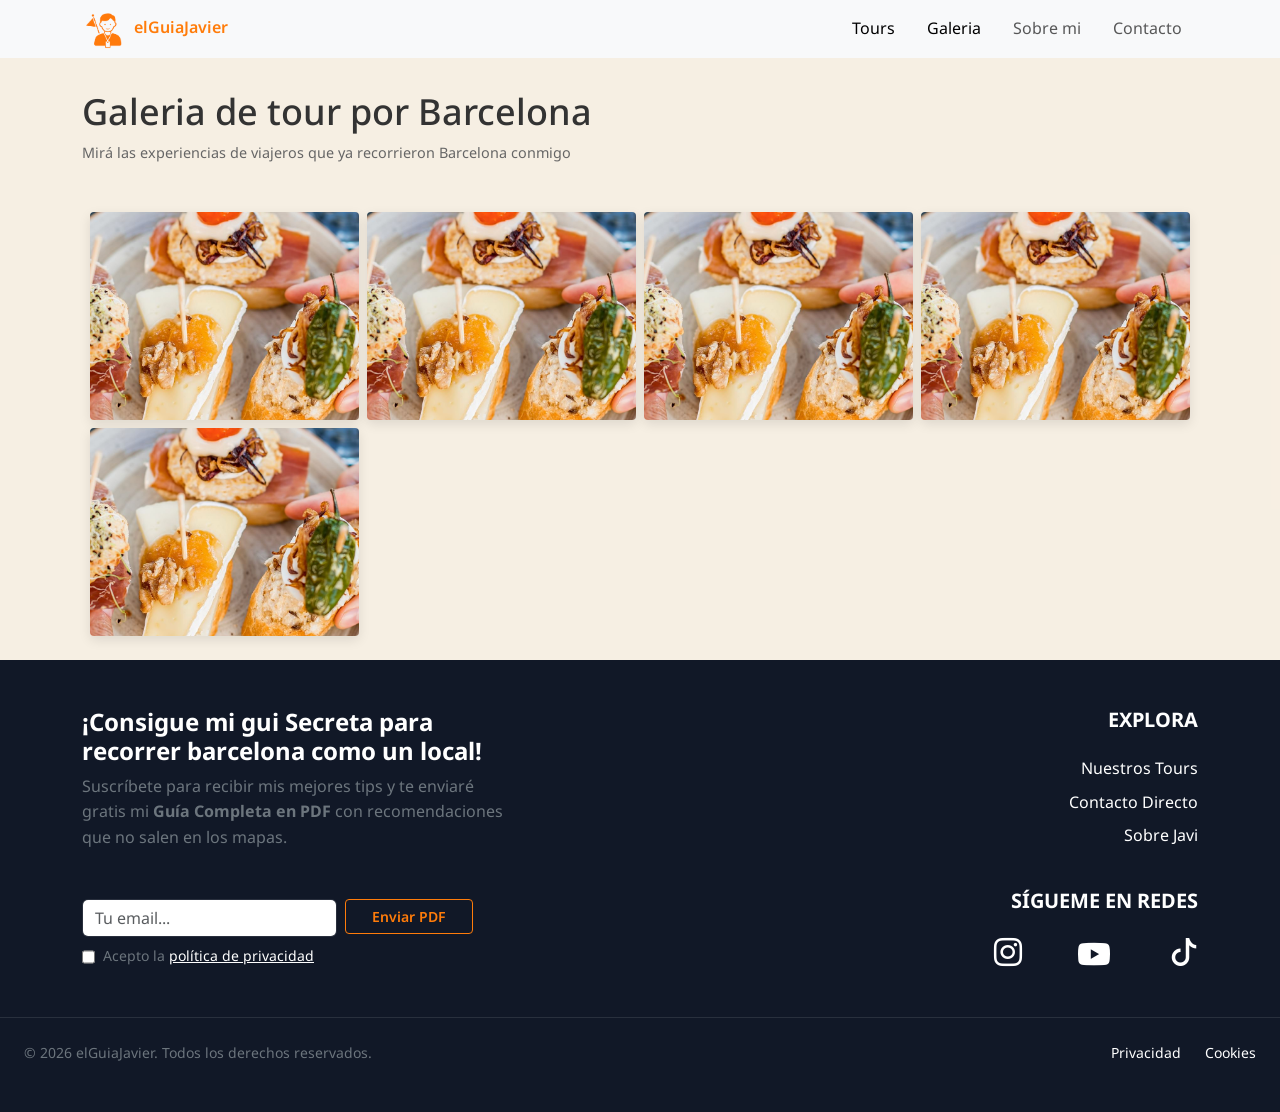
==== pages/galeria.html @ d4753883 "mejorado la estructura del sitio: se creo una carpeta con las paginas, se mejro el saas y se creo la" ====
<!DOCTYPE html>
<html lang="es">
  <head>
    <meta charset="UTF-8" />
    <meta name="viewport" content="width=device-width, initial-scale=1.0" />
    <title>elGuiaJavier - Galeria de fotos</title>
    <link
      href="https://cdn.jsdelivr.net/npm/bootstrap@5.3.8/dist/css/bootstrap.min.css"
      rel="stylesheet"
      integrity="sha384-sRIl4kxILFvY47J16cr9ZwB07vP4J8+LH7qKQnuqkuIAvNWLzeN8tE5YBujZqJLB"
      crossorigin="anonymous"
    />
    <link
      rel="stylesheet"
      href="https://cdn.jsdelivr.net/npm/bootstrap-icons@1.11.3/font/bootstrap-icons.min.css"
    />

    <link rel="stylesheet" href="../css/styles.css" />
    <link rel="icon" href="../img/fav_icon.ico" type="image/.ico" />
    <link rel="preconnect" href="https://fonts.googleapis.com" />
    <link rel="preconnect" href="https://fonts.gstatic.com" crossorigin />
    <link rel="preconnect" href="https://fonts.googleapis.com" />
    <link rel="preconnect" href="https://fonts.gstatic.com" crossorigin />
    <link
      href="https://fonts.googleapis.com/css2?family=Noto+Sans:ital,wght@0,100..900;1,100..900&display=swap"
      rel="stylesheet"
    />
  </head>

  <body>
    <header>
      <!-- Seccion Navbar -->

      <nav class="navbar navbar-expand-lg bg-body-tertiary p-0">
        <div class="container">
          <a class="navbar-brand" href="../index.html">
            <img
            class="nav-logo"
            src="../img/elguia_logo.png"
            alt="Logo elGuiaJavier"
            />
            elGuiaJavier</a>
        <button
            class="navbar-toggler"
            type="button"
            data-bs-toggle="collapse"
            data-bs-target="#navbarNav"
            aria-controls="navbarNav"
            aria-expanded="false"
            aria-label="Toggle navigation">
            <span class="navbar-toggler-icon"></span>
        </button>
        <div class="collapse navbar-collapse" id="navbarNav">
            <ul class="navbar-nav ms-auto text-end">
                <li class="nav-item mx-2">
                <a class="nav-link active" aria-current="page" href="../pages/tours.html">Tours</a>
                </li>
                <li class="nav-item mx-2">
                <a class="nav-link active" aria-current="page" href="../pages/galeria.html"
                >Galeria</a>
                </li>
                <li class="nav-item mx-2">
                <a class="nav-link" href="../pages/sobreMi.html">Sobre mi</a>
                </li>
            <li class="nav-item mx-2">
                <a class="nav-link" href="../index.html">Contacto</a>
            </li>
            </ul>
          </div>
        </div>
      </nav>
</header>

<main>
<!-- Seccion galeria de fotos -->
    <section class="section-galeria">
        <div class="container">
            <h1>Galeria de tour por Barcelona</h1>
            <p>Mirá las experiencias de viajeros que ya recorrieron Barcelona conmigo</p>
            <div class="galeria">
                <div class="galeria-item"><img src="../img/tapas.JPG" alt="Foto del tour"></div>
                <div class="galeria-item"><img src="../img/tapas.JPG" alt="Foto del tour"></div>
                <div class="galeria-item"><img src="../img/tapas.JPG" alt="Foto del tour"></div>
                <div class="galeria-item"><img src="../img/tapas.JPG" alt="Foto del tour"></div>
                <div class="galeria-item"><img src="../img/tapas.JPG" alt="Foto del tour"></div>
        </div>
        </div>
    </section>


</main>
    <!-- footer-->

    <footer class="footer text-white pt-5 pb-4">
        <div class="container">
        <!-- footer top -->
        <div class="footer-top">
            <div class="row align-items-start g-5">
                <div class="col-12 col-lg-5">
                <h4 class="fw-bold fs-4 mb-2">
                ¡Consigue mi gui Secreta para recorrer barcelona como un local!
                </h4>
                <p class="text-secondary mb-0">
                Suscríbete para recibir mis mejores tips y te enviaré gratis mi
                <strong>Guía Completa en PDF</strong> con recomendaciones que no
                salen en los mapas.
                </p>
                <div class="pt-5 d-flex flex-column gap-2 align-items-start">
                <form class="d-flex flex-column flex-sm-row gap-2 align-items-start">
                    <div class="">
                        <input
                        type="email"
                        class="form-control border-secondary text-dark"
                        placeholder="Tu email..."
                        aria-label="Email"/>
                    </div>
                    <button class="btn btn-sm">Enviar PDF</button>
                </form>
                <div class="d-flex flex-row gap-2">
                    <input
                        class="form-check"
                        type="checkbox"
                        id="privacyCheck"
                        required/>
                    <label class="text-secondary small" for="privacyCheck">
                    Acepto la  <a href=" privacidad.html" class="text-white text-decoration-underline">política de privacidad</a>
                    </label>
                </div>
            </div>
        </div>
            <!-- footer Links -->

            <div class="col-lg-5 offset-lg-2">
              <div class="text-start text-lg-end">
                <h6 class="fw-bold fs-5 mb-4  text-uppercase small">Explora</h6>
                <ul class="list-unstyled ">
                  <li class="mb-2">
                    <a href="../pages/tours.html" class="footer-link">Nuestros Tours</a></li>
                  <li class="mb-2">
                    <a href="contacto.html" class="footer-link">Contacto Directo</a></li>
                  <li class="mb-2">
                    <a href="../pages/sobreMi.html" class="footer-link">Sobre Javi</a></li>
                </ul>
                <!-- footer redes Sociales -->

                <div class="text-start text-lg-end pt-4">
                  <h6 class="fw-bold fs-5 mb-3 text-uppercase small">
                    Sígueme en redes</h6>
                  <div class="d-flex gap-2 align-items-center justify-content-lg-end">
                    <a href="#" class="footer-social" aria-label="Instagram"><i class="bi bi-instagram fs-3"></i></a>
                    <a href="#" class="footer-social" aria-label="YouTube"><i class="bi bi-youtube fs-2"></i></a>
                    <a href="#" class="footer-social" aria-label="TikTok"><i class="bi bi-tiktok fs-3"></i></a>
                  </div>
                </div>
              </div>
            </div>
          </div>
        </div>
      </div>

        <!-- Parte inferior -->

        <div class="footer-bottom p-4 mt-2 border-top border-secondary d-flex flex-column flex-md-row justify-content-between align-items-center gap-3"
        >
          <p class="small text-secondary mb-0">
            © 2026 elGuiaJavier. Todos los derechos reservados.
          </p>
          <div class="d-flex gap-4">
            <a href="#" class="footer-link small">Privacidad</a>
            <a href="#" class="footer-link small">Cookies</a>
          </div>
        </div>
      </div>
    </footer>

    <script
      src="https://cdn.jsdelivr.net/npm/bootstrap@5.3.8/dist/js/bootstrap.bundle.min.js"
      integrity="sha384-FKyoEForCGlyvwx9Hj09JcYn3nv7wiPVlz7YYwJrWVcXK/BmnVDxM+D2scQbITxI"
      crossorigin="anonymous"
    ></script>

  </body>
---- css/styles.css ----
* {
  margin: 0;
  padding: 0;
  box-sizing: border-box;
}

body {
  font-family: "Noto Sans", sans-serif !important;
  color: #333333;
  line-height: 1.6;
}

a {
  text-decoration: none;
  color: inherit;
  transition: color 0.3s ease;
}
a:hover {
  color: #ff7c0a;
}

/*Navbar */
.navbar .nav-logo {
  height: 3rem;
}
.navbar .navbar-brand {
  font-weight: 600;
  font-size: 1rem;
  align-items: baseline;
  color: #ff7c0a;
}

/* Footer */
.footer {
  background-color: #111827;
}
.footer .text-secondary {
  color: #9ca3af;
}
.footer .titulo-footer {
  color: #ff7c0a;
}
.footer .border-secondary {
  border-color: rgba(255, 255, 255, 0.1) !important;
}
.footer .btn {
  height: 2.2rem;
  max-width: 15rem;
  min-width: 8rem;
  font-weight: 600;
  color: #ff7c0a;
  border-color: #ff7c0a;
}
.footer .btn:hover {
  background-color: #ff7c0a;
  color: white;
}
.footer .footer-top .form-check {
  color: transparent;
  border-color: rgba(255, 255, 255, 0.3);
}
.footer .footer-top .footer-social {
  width: 80px;
  height: 80px;
  border-radius: 50%;
}

/* Hero Section */
.hero-header {
  background-color: #ffffff;
}
@media (min-width: 768px) {
  .hero-header {
    height: 70vh;
  }
}
@media (max-width: 767px) {
  .hero-header {
    height: auto;
  }
}
.hero-header .hero-img {
  background-image: url(../img/javi_explorador.JPG);
  background-repeat: no-repeat;
  background-size: cover;
  background-position: center;
  width: 100%;
}
@media (min-width: 768px) {
  .hero-header .hero-img {
    height: 100%;
    min-height: 70vh;
  }
}
@media (max-width: 767px) {
  .hero-header .hero-img {
    height: 55vh;
  }
}
.hero-header .hero-img-col {
  height: 100%;
}
@media (max-width: 767px) {
  .hero-header .hero-txt {
    text-align: start;
    padding: 2rem 1.5rem;
  }
}
.hero-header .btn {
  font-weight: 600;
  color: #ff7c0a;
  border-color: #ff7c0a;
}
.hero-header .btn:hover {
  background-color: #ff7c0a;
  color: white;
}

/* Main Actividades */
.main-actividades {
  background-color: #e4e4e4;
}
.main-actividades .tarjeta {
  background-color: #ffffff;
  max-width: 12rem;
  height: 22rem;
  display: flex;
  flex-direction: column;
  overflow: hidden;
  transition: transform 0.3s ease, box-shadow 0.3s ease;
  cursor: pointer;
}
.main-actividades .tarjeta .card-img-top {
  transition: transform 0.3s ease;
  width: 100%;
  object-fit: cover;
  object-position: top;
  height: 8rem;
}
.main-actividades .tarjeta .card-text {
  font-size: 0.8rem;
}
.main-actividades .tarjeta:hover {
  transform: translateY(-5px);
  box-shadow: 0 8px 16px rgba(0, 0, 0, 0.2);
}
.main-actividades .tarjeta:hover .card-img-top {
  transform: scale(1.05);
}

/* guias de barcelona */
.guias a {
  display: block;
  transition: transform 0.3s ease, box-shadow 0.3s ease;
}
.guias a:hover {
  cursor: pointer;
}
.guias a:hover .guia-destacada img,
.guias a:hover .guia-item img {
  transform: translateY(-3px);
}
.guias .guia-destacada img {
  width: 100%;
  height: 25rem;
  object-fit: cover;
  object-position: top;
  border-radius: 1rem;
}
.guias .guia-item img {
  width: 7rem;
  height: 5.5rem;
  object-fit: cover;
  object-position: top;
  border-radius: 0.8rem;
  flex-shrink: 0;
}

/* Testimonios */
.testimonios {
  width: 100vw;
}
.testimonios .testimonio-card {
  border: 1px solid #eeecec;
  transition: transform 0.3s ease-in;
  max-width: 30rem;
}
.testimonios .testimonio-card:hover {
  transform: translateY(-4px);
}
.testimonios .avatar {
  width: 3rem;
  height: 3rem;
  background-color: #ff7c0a;
  font-size: 1.5rem;
  flex-shrink: 0;
}

/* Hero Section */
.hero-header .hero-img-col .sobre-img {
  background-image: url(../img/javi_sentado.JPG);
  background-repeat: no-repeat;
  background-size: cover;
  background-position: center;
  width: 100%;
}
@media (min-width: 768px) {
  .hero-header .hero-img-col .sobre-img {
    height: 100%;
    min-height: 70vh;
  }
}
@media (max-width: 767px) {
  .hero-header .hero-img-col .sobre-img {
    height: 55vh;
  }
}

/* info Section */
.seccion-info {
  background-color: #e4e4e4;
}
@media (min-width: 768px) {
  .seccion-info {
    height: auto;
  }
}
@media (max-width: 767px) {
  .seccion-info {
    height: auto;
  }
}
@media (max-width: 767px) {
  .seccion-info .row {
    align-items: center !important;
  }
}
.seccion-info .info-img {
  background-repeat: no-repeat;
  background-size: cover;
  border-radius: 8px;
  width: 70%;
  box-shadow: 0 4px 12px rgba(0, 0, 0, 0.5);
}
@media (min-width: 768px) {
  .seccion-info .info-img {
    max-height: 30rem;
  }
}
@media (max-width: 767px) {
  .seccion-info .info-img {
    align-items: center;
    max-height: 20rem;
  }
}
.seccion-info .info-img-col {
  display: flex;
  justify-content: center;
}
@media (min-width: 768px) {
  .seccion-info .info-img-col {
    justify-content: flex-end;
  }
}
.seccion-info .info-texto {
  color: #222;
}
@media (max-width: 767px) {
  .seccion-info .info-texto {
    text-align: center;
    padding-left: 1.5rem;
  }
}

.section-galeria {
  padding: 1rem;
  padding-top: 2rem;
  background-color: rgba(245, 236, 221, 0.8196078431);
}
.section-galeria h1 {
  font-size: 2.25rem;
}
@media (max-width: 768px) {
  .section-galeria h1 {
    font-size: 1.8rem;
  }
}
.section-galeria p {
  font-size: 0.9rem;
  margin-bottom: 3rem;
  color: #666;
}
.section-galeria .galeria {
  display: grid;
  margin: 0.5rem;
  grid-template-columns: 1fr;
  gap: 0.5rem;
}
@media (min-width: 480px) {
  .section-galeria .galeria {
    grid-template-columns: repeat(3, 1fr);
    gap: 0.5rem;
  }
}
@media (min-width: 1024px) {
  .section-galeria .galeria {
    grid-template-columns: repeat(4, 1fr);
  }
}
.section-galeria .galeria .galeria-item {
  position: relative;
  overflow: hidden;
  border-radius: 4px;
  box-shadow: 0 4px 12px rgba(0, 0, 0, 0.1);
}
.section-galeria .galeria .galeria-item img {
  width: 100%;
  height: 13rem;
  object-fit: cover;
  display: block;
}

/*# sourceMappingURL=styles.css.map */
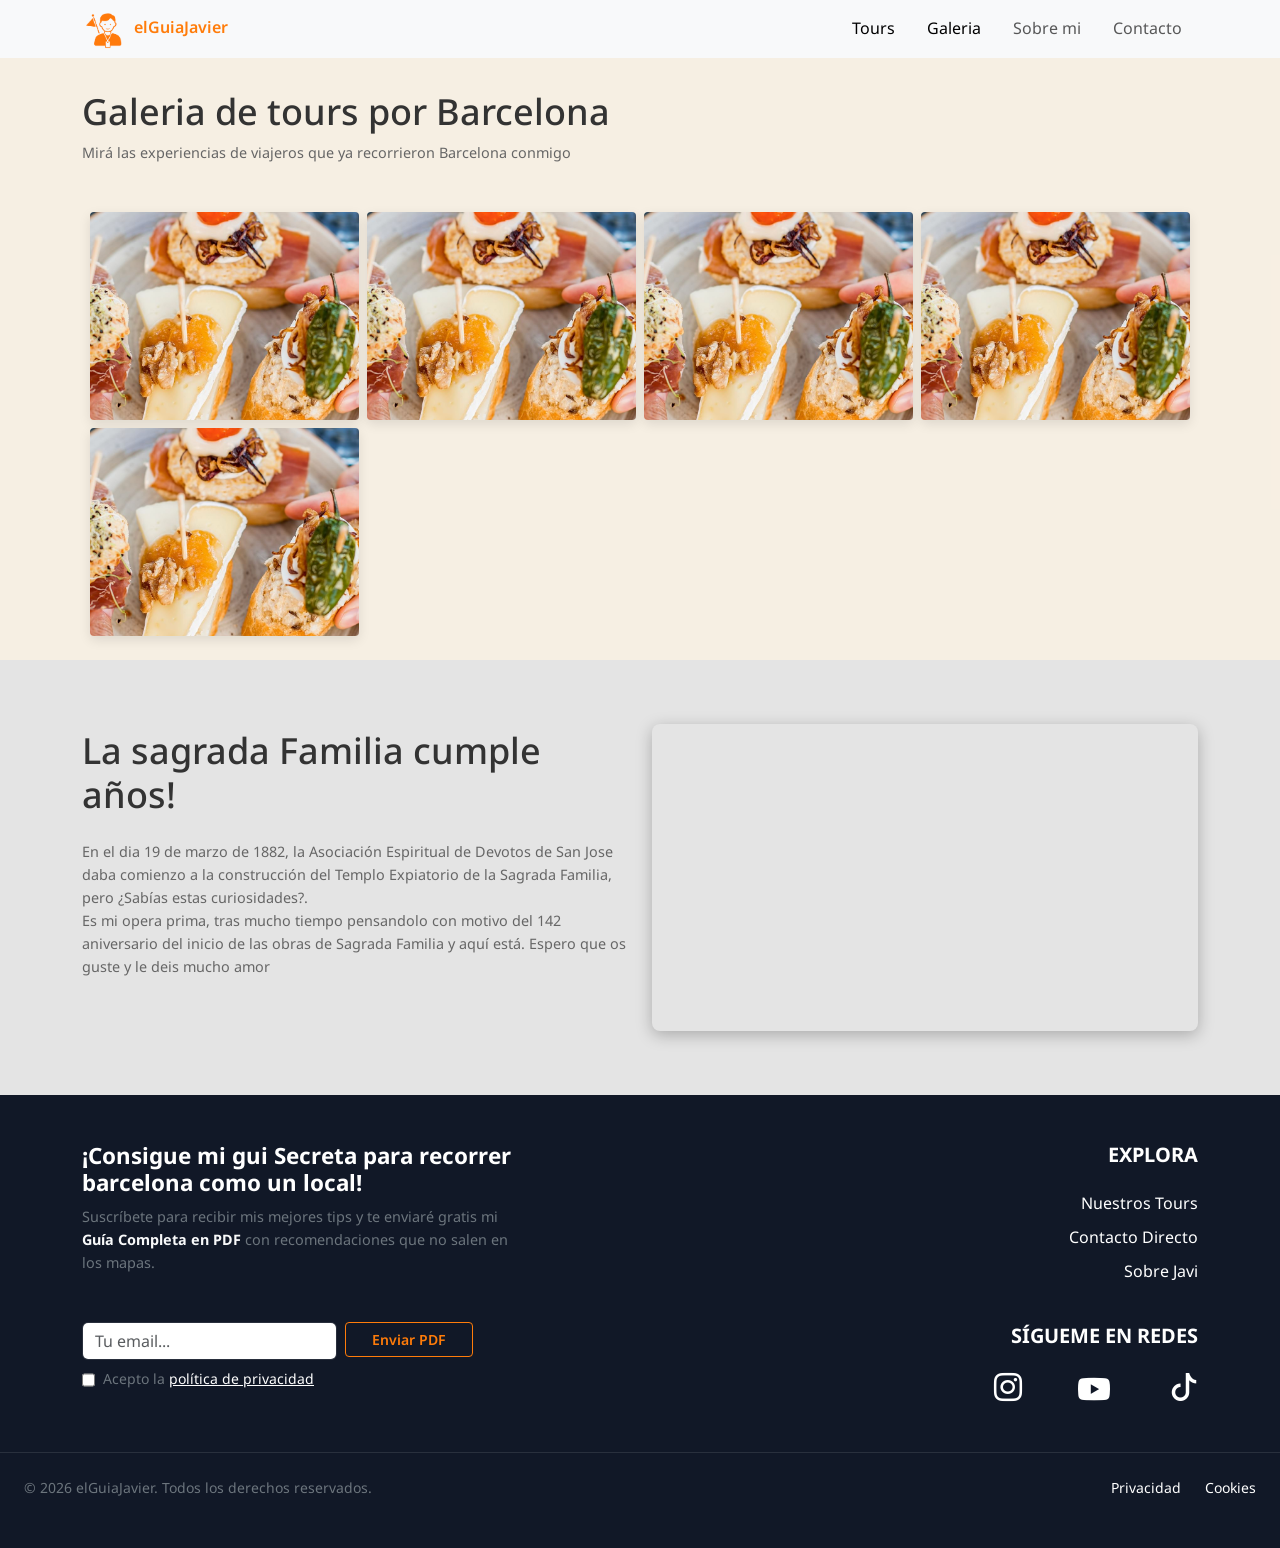
==== commit 09a07d41: "añadi la pagina de galeria junto con algunos videos para completar la seccion de sobre mi" ====
--- a/pages/galeria.html
+++ b/pages/galeria.html
@@ -75,7 +75,7 @@
 <!-- Seccion galeria de fotos -->
     <section class="section-galeria">
         <div class="container">
-            <h1>Galeria de tour por Barcelona</h1>
+            <h1>Galeria de tours por Barcelona</h1>
             <p>Mirá las experiencias de viajeros que ya recorrieron Barcelona conmigo</p>
             <div class="galeria">
                 <div class="galeria-item"><img src="../img/tapas.JPG" alt="Foto del tour"></div>
@@ -87,6 +87,32 @@
         </div>
     </section>
 
+<!-- Seccion video -->
+
+    <section class="section-video">
+        <div class="container">
+            <div class="row align-items-center">
+                <!-- texto -->
+                <div class="col-12 col-md-6">
+                    <h2>La sagrada Familia cumple años!</h2>
+                    <p>En el dia 19 de marzo de 1882, la Asociación Espiritual de Devotos de San Jose daba comienzo a la construcción del Templo Expiatorio de la Sagrada Familia, pero ¿Sabías estas curiosidades?.<br> Es mi opera prima, tras mucho tiempo pensandolo con motivo del 142 aniversario del inicio de las obras de Sagrada Familia y aquí está. Espero que os guste y le deis mucho amor</p>
+                </div>
+                <!-- Video -->
+                <div class="col-12 col-md-6">
+                    <div class="video">
+                        <iframe
+                            src="https://www.youtube.com/embed/iB_htkixePk"
+                            title="La sagrada Familia cumple años!"
+                            frameborder="0"
+                            allow="accelerometer; autoplay; clipboard-write; encrypted-media; gyroscope; picture-in-picture"
+                            allowfullscreen>
+                        </iframe>
+                    </div>
+                </div>
+
+            </div>
+        </div>
+    </section>
 
 </main>
     <!-- footer-->
@@ -97,12 +123,12 @@
         <div class="footer-top">
             <div class="row align-items-start g-5">
                 <div class="col-12 col-lg-5">
-                <h4 class="fw-bold fs-4 mb-2">
+                <h4 class="fw-bold mb-2">
                 ¡Consigue mi gui Secreta para recorrer barcelona como un local!
                 </h4>
                 <p class="text-secondary mb-0">
                 Suscríbete para recibir mis mejores tips y te enviaré gratis mi
-                <strong>Guía Completa en PDF</strong> con recomendaciones que no
+                <span class="text-light fw-bold">Guía Completa en PDF</span> con recomendaciones que no
                 salen en los mapas.
                 </p>
                 <div class="pt-5 d-flex flex-column gap-2 align-items-start">
--- a/css/styles.css
+++ b/css/styles.css
@@ -54,6 +54,25 @@
 .footer .btn:hover {
   background-color: #ff7c0a;
   color: white;
+}
+.footer .footer-top h4 {
+  font-size: 1.4rem;
+}
+@media (max-width: 768px) {
+  .footer .footer-top h4 {
+    font-size: 1.4rem;
+    text-align: center;
+  }
+}
+.footer .footer-top p {
+  font-size: 0.9rem;
+}
+@media (max-width: 768px) {
+  .footer .footer-top p {
+    font-size: 0.9rem;
+    padding-top: 0.5rem;
+    text-align: center;
+  }
 }
 .footer .footer-top .form-check {
   color: transparent;
@@ -272,6 +291,47 @@
   }
 }
 
+/*--Video--*/
+.section-video {
+  padding: 4rem 0;
+  background-color: #e4e4e4;
+}
+.section-video h2 {
+  font-size: 2.25rem;
+}
+@media (max-width: 768px) {
+  .section-video h2 {
+    font-size: 1.8rem;
+    text-align: center;
+  }
+}
+.section-video p {
+  padding-top: 1rem;
+  font-size: 0.9rem;
+  margin-bottom: 3rem;
+  color: #666;
+}
+@media (max-width: 768px) {
+  .section-video p {
+    text-align: center;
+  }
+}
+.section-video .video {
+  position: relative;
+  width: 100%;
+  padding-top: 56.25%;
+}
+.section-video .video iframe {
+  position: absolute;
+  top: 0;
+  left: 0;
+  width: 100%;
+  height: 100%;
+  border-radius: 8px;
+  box-shadow: 0 4px 16px rgba(0, 0, 0, 0.25);
+}
+
+/*--Galleria de fotos--*/
 .section-galeria {
   padding: 1rem;
   padding-top: 2rem;
@@ -320,4 +380,44 @@
   display: block;
 }
 
+/*--Video--*/
+.section-video {
+  padding: 4rem 0;
+  background-color: #e4e4e4;
+}
+.section-video h2 {
+  font-size: 2.25rem;
+}
+@media (max-width: 768px) {
+  .section-video h2 {
+    font-size: 1.8rem;
+    text-align: center;
+  }
+}
+.section-video p {
+  padding-top: 1rem;
+  font-size: 0.9rem;
+  margin-bottom: 3rem;
+  color: #666;
+}
+@media (max-width: 768px) {
+  .section-video p {
+    text-align: center;
+  }
+}
+.section-video .video {
+  position: relative;
+  width: 100%;
+  padding-top: 56.25%;
+}
+.section-video .video iframe {
+  position: absolute;
+  top: 0;
+  left: 0;
+  width: 100%;
+  height: 100%;
+  border-radius: 8px;
+  box-shadow: 0 4px 16px rgba(0, 0, 0, 0.25);
+}
+
 /*# sourceMappingURL=styles.css.map */
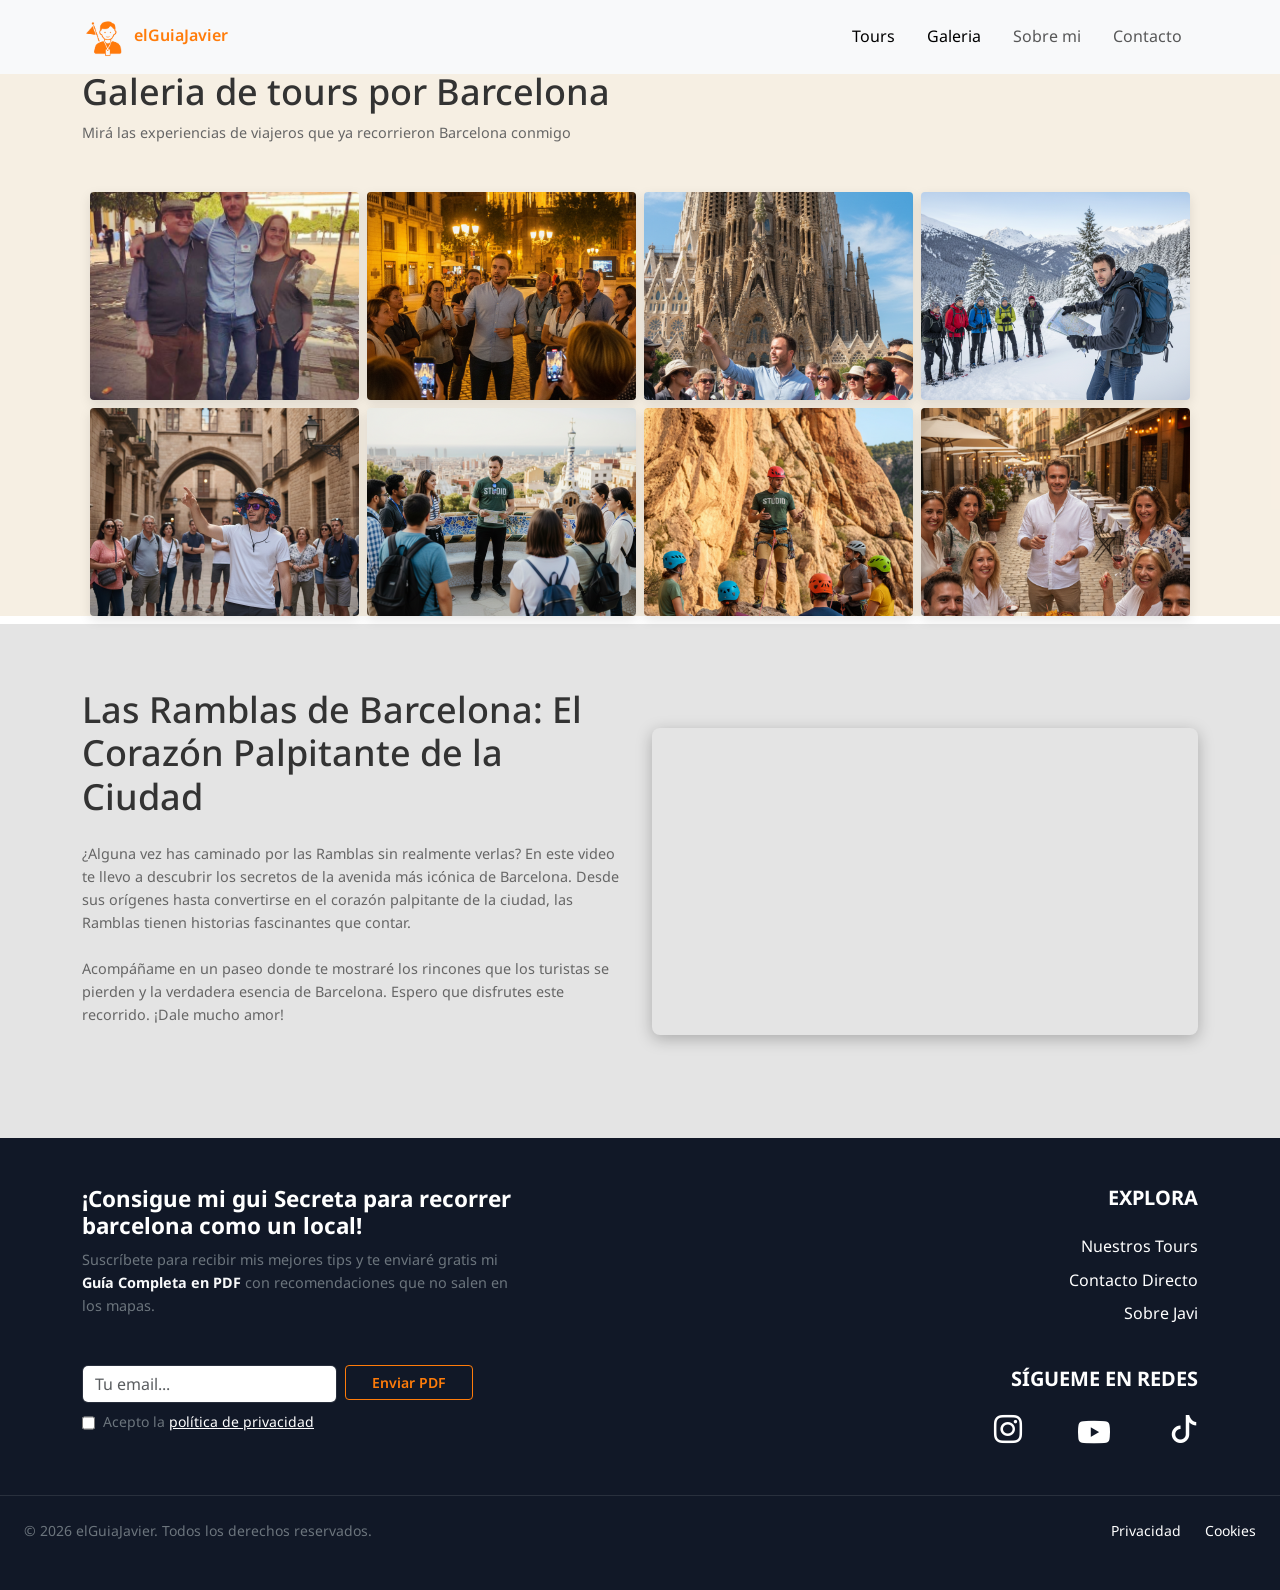
==== commit ac41718e: "terminada la pagina de tour y completada la pagina de galeria con fotos nuevas. Se aplico fixed-nvba" ====
--- a/pages/galeria.html
+++ b/pages/galeria.html
@@ -29,11 +29,11 @@
 
   <body>
     <header>
-      <!-- Seccion Navbar -->
-
-      <nav class="navbar navbar-expand-lg bg-body-tertiary p-0">
-        <div class="container">
-          <a class="navbar-brand" href="../index.html">
+    <!-- Seccion Navbar -->
+
+    <nav class="navbar navbar-expand-lg bg-body-tertiary fixed-top">
+    <div class="container">
+        <a class="navbar-brand" href="../index.html">
             <img
             class="nav-logo"
             src="../img/elguia_logo.png"
@@ -78,11 +78,14 @@
             <h1>Galeria de tours por Barcelona</h1>
             <p>Mirá las experiencias de viajeros que ya recorrieron Barcelona conmigo</p>
             <div class="galeria">
-                <div class="galeria-item"><img src="../img/tapas.JPG" alt="Foto del tour"></div>
-                <div class="galeria-item"><img src="../img/tapas.JPG" alt="Foto del tour"></div>
-                <div class="galeria-item"><img src="../img/tapas.JPG" alt="Foto del tour"></div>
-                <div class="galeria-item"><img src="../img/tapas.JPG" alt="Foto del tour"></div>
-                <div class="galeria-item"><img src="../img/tapas.JPG" alt="Foto del tour"></div>
+                <div class="galeria-item "><img src="../img/tour1.JPG" alt="Foto del tour"></div>
+                <div class="galeria-item"><img src="../img/paw-crawl.png" alt="Foto del tour"></div>
+                <div class="galeria-item"><img src="../img/sagrada-tour.png" alt="Foto del tour"></div>
+                <div class="galeria-item"><img src="../img/alpes.png" alt="Foto del tour"></div>
+                <div class="galeria-item"><img src="../img/tour-gotico.png" alt="Foto del tour"></div>
+                <div class="galeria-item"><img src="../img/tpur-guell.png" alt="Foto del tour"></div>
+                <div class="galeria-item"><img src="../img/escalada-tour.png" alt="Foto del tour"></div>
+                <div class="galeria-item"><img src="../img/tapeo.png" alt="Foto del tour"></div>
         </div>
         </div>
     </section>
@@ -94,14 +97,14 @@
             <div class="row align-items-center">
                 <!-- texto -->
                 <div class="col-12 col-md-6">
-                    <h2>La sagrada Familia cumple años!</h2>
-                    <p>En el dia 19 de marzo de 1882, la Asociación Espiritual de Devotos de San Jose daba comienzo a la construcción del Templo Expiatorio de la Sagrada Familia, pero ¿Sabías estas curiosidades?.<br> Es mi opera prima, tras mucho tiempo pensandolo con motivo del 142 aniversario del inicio de las obras de Sagrada Familia y aquí está. Espero que os guste y le deis mucho amor</p>
+                    <h2>Las Ramblas de Barcelona: El Corazón Palpitante de la Ciudad</h2>
+                    <p>¿Alguna vez has caminado por las Ramblas sin realmente verlas? En este video te llevo a descubrir los secretos de la avenida más icónica de Barcelona. Desde sus orígenes hasta convertirse en el corazón palpitante de la ciudad, las Ramblas tienen historias fascinantes que contar.<br><br>Acompáñame en un paseo donde te mostraré los rincones que los turistas se pierden y la verdadera esencia de Barcelona. Espero que disfrutes este recorrido. ¡Dale mucho amor!</p>
                 </div>
                 <!-- Video -->
                 <div class="col-12 col-md-6">
                     <div class="video">
                         <iframe
-                            src="https://www.youtube.com/embed/iB_htkixePk"
+                            src="https://www.youtube.com/embed/FLB5XT_-PMA"
                             title="La sagrada Familia cumple años!"
                             frameborder="0"
                             allow="accelerometer; autoplay; clipboard-write; encrypted-media; gyroscope; picture-in-picture"
--- a/css/styles.css
+++ b/css/styles.css
@@ -5,6 +5,7 @@
 }
 
 body {
+  padding-top: 70px;
   font-family: "Noto Sans", sans-serif !important;
   color: #333333;
   line-height: 1.6;
@@ -28,6 +29,46 @@
   font-size: 1rem;
   align-items: baseline;
   color: #ff7c0a;
+}
+
+/*--Video--*/
+.section-video {
+  padding: 4rem 0;
+  background-color: #e4e4e4;
+}
+.section-video h2 {
+  font-size: 2.25rem;
+}
+@media (max-width: 768px) {
+  .section-video h2 {
+    font-size: 1.8rem;
+    text-align: center;
+  }
+}
+.section-video p {
+  padding-top: 1rem;
+  font-size: 0.9rem;
+  margin-bottom: 3rem;
+  color: #666;
+}
+@media (max-width: 768px) {
+  .section-video p {
+    text-align: center;
+  }
+}
+.section-video .video {
+  position: relative;
+  width: 100%;
+  padding-top: 56.25%;
+}
+.section-video .video iframe {
+  position: absolute;
+  top: 0;
+  left: 0;
+  width: 100%;
+  height: 100%;
+  border-radius: 8px;
+  box-shadow: 0 4px 16px rgba(0, 0, 0, 0.25);
 }
 
 /* Footer */
@@ -215,6 +256,62 @@
   flex-shrink: 0;
 }
 
+.section-tours {
+  padding: 1rem;
+  padding-top: 2rem;
+  background-color: rgba(245, 236, 221, 0.8196078431);
+}
+.section-tours h1 {
+  font-size: 2.25rem;
+}
+@media (max-width: 768px) {
+  .section-tours h1 {
+    font-size: 1.8rem;
+  }
+}
+.section-tours p {
+  font-size: 0.9rem;
+  margin-bottom: 3rem;
+  color: #666;
+}
+.section-tours .grilla {
+  display: grid;
+  margin: 0.5rem;
+  grid-template-columns: 1fr;
+  gap: 0.5rem;
+}
+@media (min-width: 480px) {
+  .section-tours .grilla {
+    grid-template-columns: repeat(2, 1fr);
+    gap: 0.5rem;
+  }
+}
+@media (min-width: 1024px) {
+  .section-tours .grilla {
+    grid-template-columns: repeat(3, 1fr);
+  }
+}
+.section-tours .grilla .tarjeta {
+  background-color: white;
+  position: relative;
+  overflow: hidden;
+  border-radius: 4px;
+  box-shadow: 0 4px 12px rgba(0, 0, 0, 0.1);
+}
+.section-tours .grilla .tarjeta img {
+  width: 100%;
+  height: 13rem;
+  object-fit: cover;
+  display: block;
+  transition: transform 0.3s ease;
+}
+.section-tours .grilla .tarjeta:hover {
+  box-shadow: 0 8px 16px rgba(0, 0, 0, 0.2);
+}
+.section-tours .grilla .tarjeta:hover .card-img-top {
+  transform: scale(1.05);
+}
+
 /* Hero Section */
 .hero-header .hero-img-col .sobre-img {
   background-image: url(../img/javi_sentado.JPG);
@@ -333,8 +430,6 @@
 
 /*--Galleria de fotos--*/
 .section-galeria {
-  padding: 1rem;
-  padding-top: 2rem;
   background-color: rgba(245, 236, 221, 0.8196078431);
 }
 .section-galeria h1 {
@@ -356,9 +451,9 @@
   grid-template-columns: 1fr;
   gap: 0.5rem;
 }
-@media (min-width: 480px) {
+@media (min-width: 780px) {
   .section-galeria .galeria {
-    grid-template-columns: repeat(3, 1fr);
+    grid-template-columns: repeat(2, 1fr);
     gap: 0.5rem;
   }
 }
@@ -377,47 +472,8 @@
   width: 100%;
   height: 13rem;
   object-fit: cover;
+  object-position: center;
   display: block;
 }
 
-/*--Video--*/
-.section-video {
-  padding: 4rem 0;
-  background-color: #e4e4e4;
-}
-.section-video h2 {
-  font-size: 2.25rem;
-}
-@media (max-width: 768px) {
-  .section-video h2 {
-    font-size: 1.8rem;
-    text-align: center;
-  }
-}
-.section-video p {
-  padding-top: 1rem;
-  font-size: 0.9rem;
-  margin-bottom: 3rem;
-  color: #666;
-}
-@media (max-width: 768px) {
-  .section-video p {
-    text-align: center;
-  }
-}
-.section-video .video {
-  position: relative;
-  width: 100%;
-  padding-top: 56.25%;
-}
-.section-video .video iframe {
-  position: absolute;
-  top: 0;
-  left: 0;
-  width: 100%;
-  height: 100%;
-  border-radius: 8px;
-  box-shadow: 0 4px 16px rgba(0, 0, 0, 0.25);
-}
-
 /*# sourceMappingURL=styles.css.map */
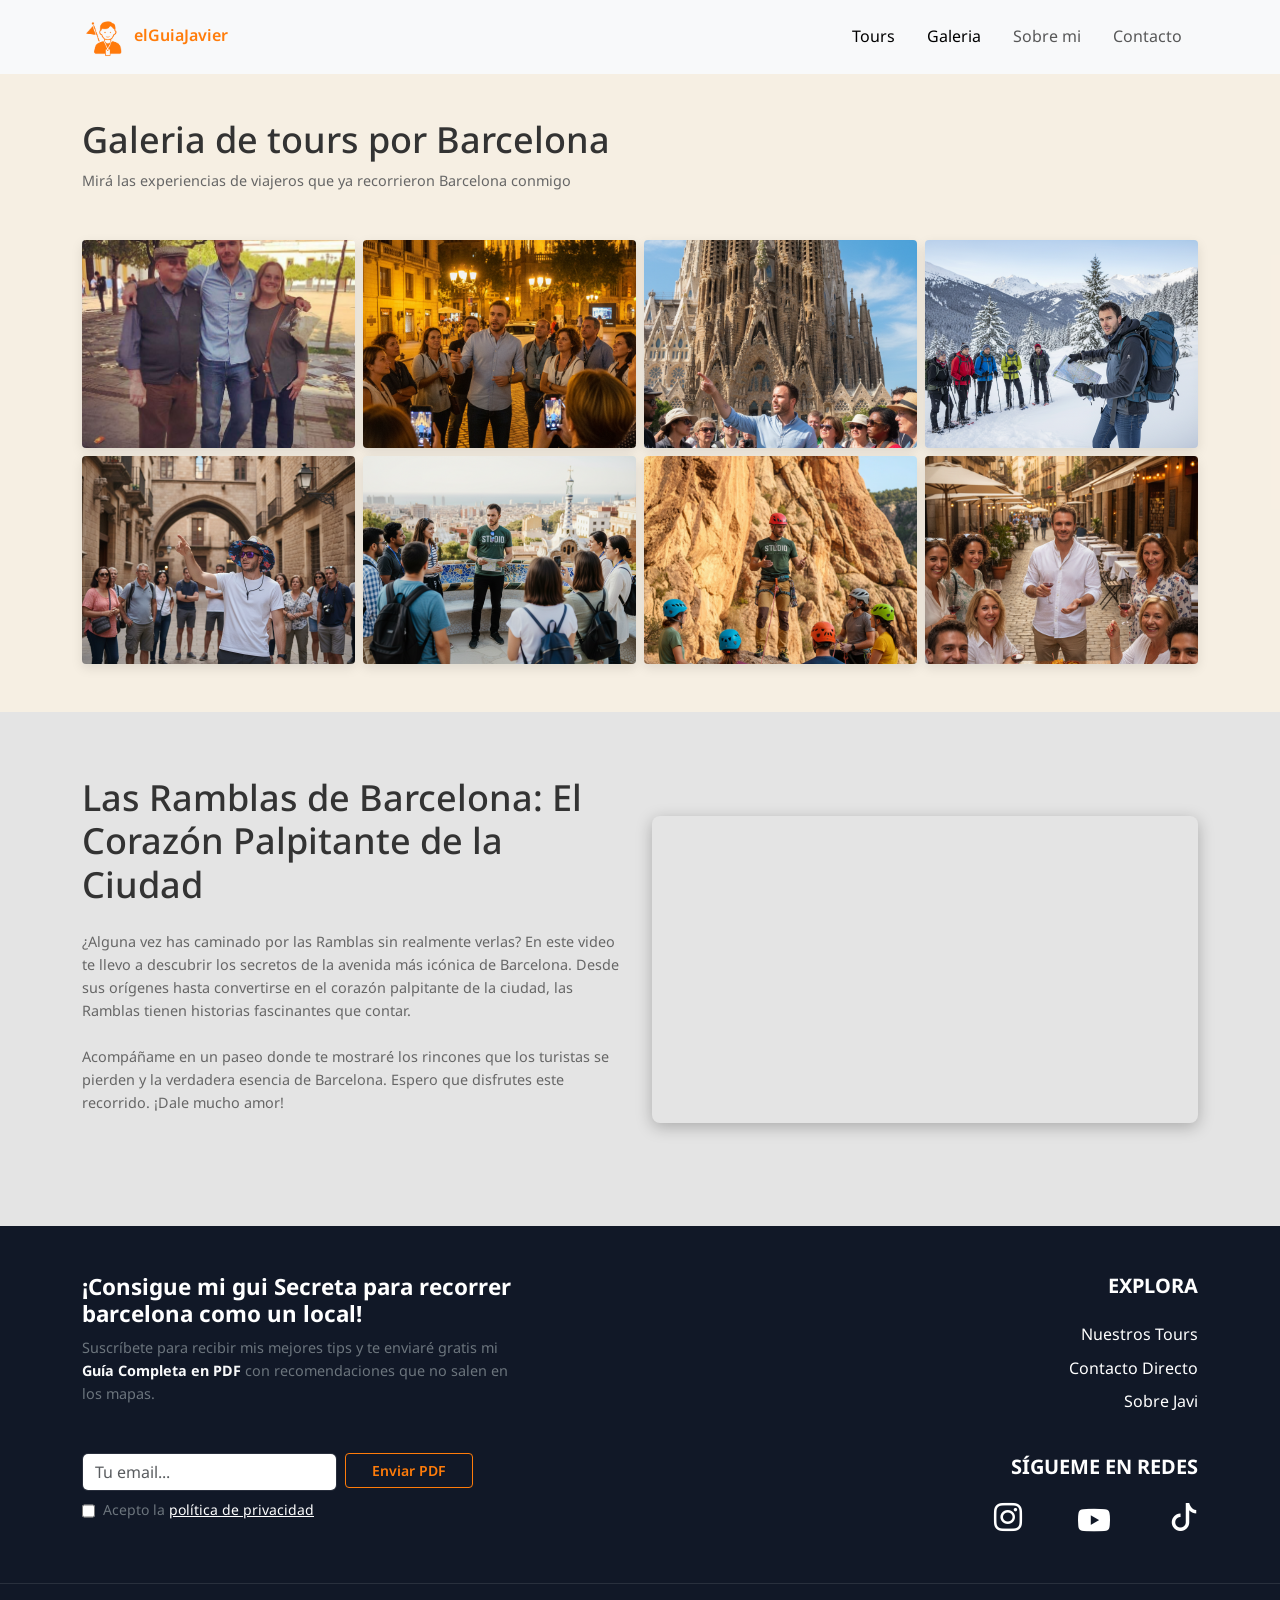
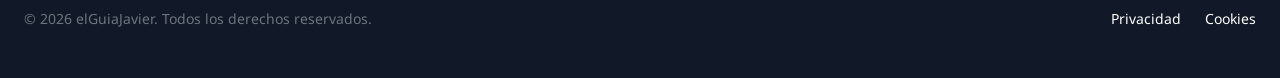
==== commit 4b514b61: "terminado la seccion de contacto y solucionado los problemas con los links faltantes" ====
--- a/pages/galeria.html
+++ b/pages/galeria.html
@@ -63,7 +63,7 @@
                 <a class="nav-link" href="../pages/sobreMi.html">Sobre mi</a>
                 </li>
             <li class="nav-item mx-2">
-                <a class="nav-link" href="../index.html">Contacto</a>
+                <a class="nav-link" href="../index.html#contacto">Contacto</a>
             </li>
             </ul>
           </div>
@@ -166,7 +166,7 @@
                   <li class="mb-2">
                     <a href="../pages/tours.html" class="footer-link">Nuestros Tours</a></li>
                   <li class="mb-2">
-                    <a href="contacto.html" class="footer-link">Contacto Directo</a></li>
+                    <a href="../index.html#contacto" class="footer-link">Contacto Directo</a></li>
                   <li class="mb-2">
                     <a href="../pages/sobreMi.html" class="footer-link">Sobre Javi</a></li>
                 </ul>
--- a/css/styles.css
+++ b/css/styles.css
@@ -1,3 +1,7 @@
+html {
+  scroll-behavior: smooth;
+}
+
 * {
   margin: 0;
   padding: 0;
@@ -34,7 +38,7 @@
 /*--Video--*/
 .section-video {
   padding: 4rem 0;
-  background-color: #e4e4e4;
+  background-color: #ffffff;
 }
 .section-video h2 {
   font-size: 2.25rem;
@@ -209,6 +213,14 @@
 }
 
 /* guias de barcelona */
+.guias .btn {
+  width: 25%;
+}
+@media (min-width: 768px) {
+  .guias .btn {
+    width: 100%;
+  }
+}
 .guias a {
   display: block;
   transition: transform 0.3s ease, box-shadow 0.3s ease;
@@ -256,6 +268,42 @@
   flex-shrink: 0;
 }
 
+/* contacto */
+.section-contacto {
+  padding: 3rem 0;
+  background-color: rgba(245, 236, 221, 0.8196078431);
+  color: #1a1a1a;
+}
+.section-contacto h4 {
+  font-size: 1.1rem;
+  margin-bottom: 0.5rem;
+}
+.section-contacto p {
+  font-size: 0.9rem;
+  margin-bottom: 0.5rem;
+}
+.section-contacto .tarjeta-contacto {
+  background-color: #ffffff;
+  padding: 3rem;
+  border-radius: 2rem;
+  box-shadow: 0 10px 30px rgba(0, 0, 0, 0.1);
+}
+@media (max-width: 576px) {
+  .section-contacto .tarjeta-contacto {
+    padding: 1.5rem;
+  }
+}
+.section-contacto .form-label {
+  font-weight: 600;
+  font-size: 0.85rem;
+  margin-bottom: 0.5rem;
+}
+.section-contacto .form-select {
+  border-radius: 0.8rem;
+  padding: 0.75rem 1.2rem;
+  font-size: 0.9rem;
+}
+
 .section-tours {
   padding: 1rem;
   padding-top: 2rem;
@@ -433,6 +481,7 @@
   background-color: rgba(245, 236, 221, 0.8196078431);
 }
 .section-galeria h1 {
+  padding-top: 3rem;
   font-size: 2.25rem;
 }
 @media (max-width: 768px) {
@@ -447,7 +496,7 @@
 }
 .section-galeria .galeria {
   display: grid;
-  margin: 0.5rem;
+  padding-bottom: 3rem;
   grid-template-columns: 1fr;
   gap: 0.5rem;
 }
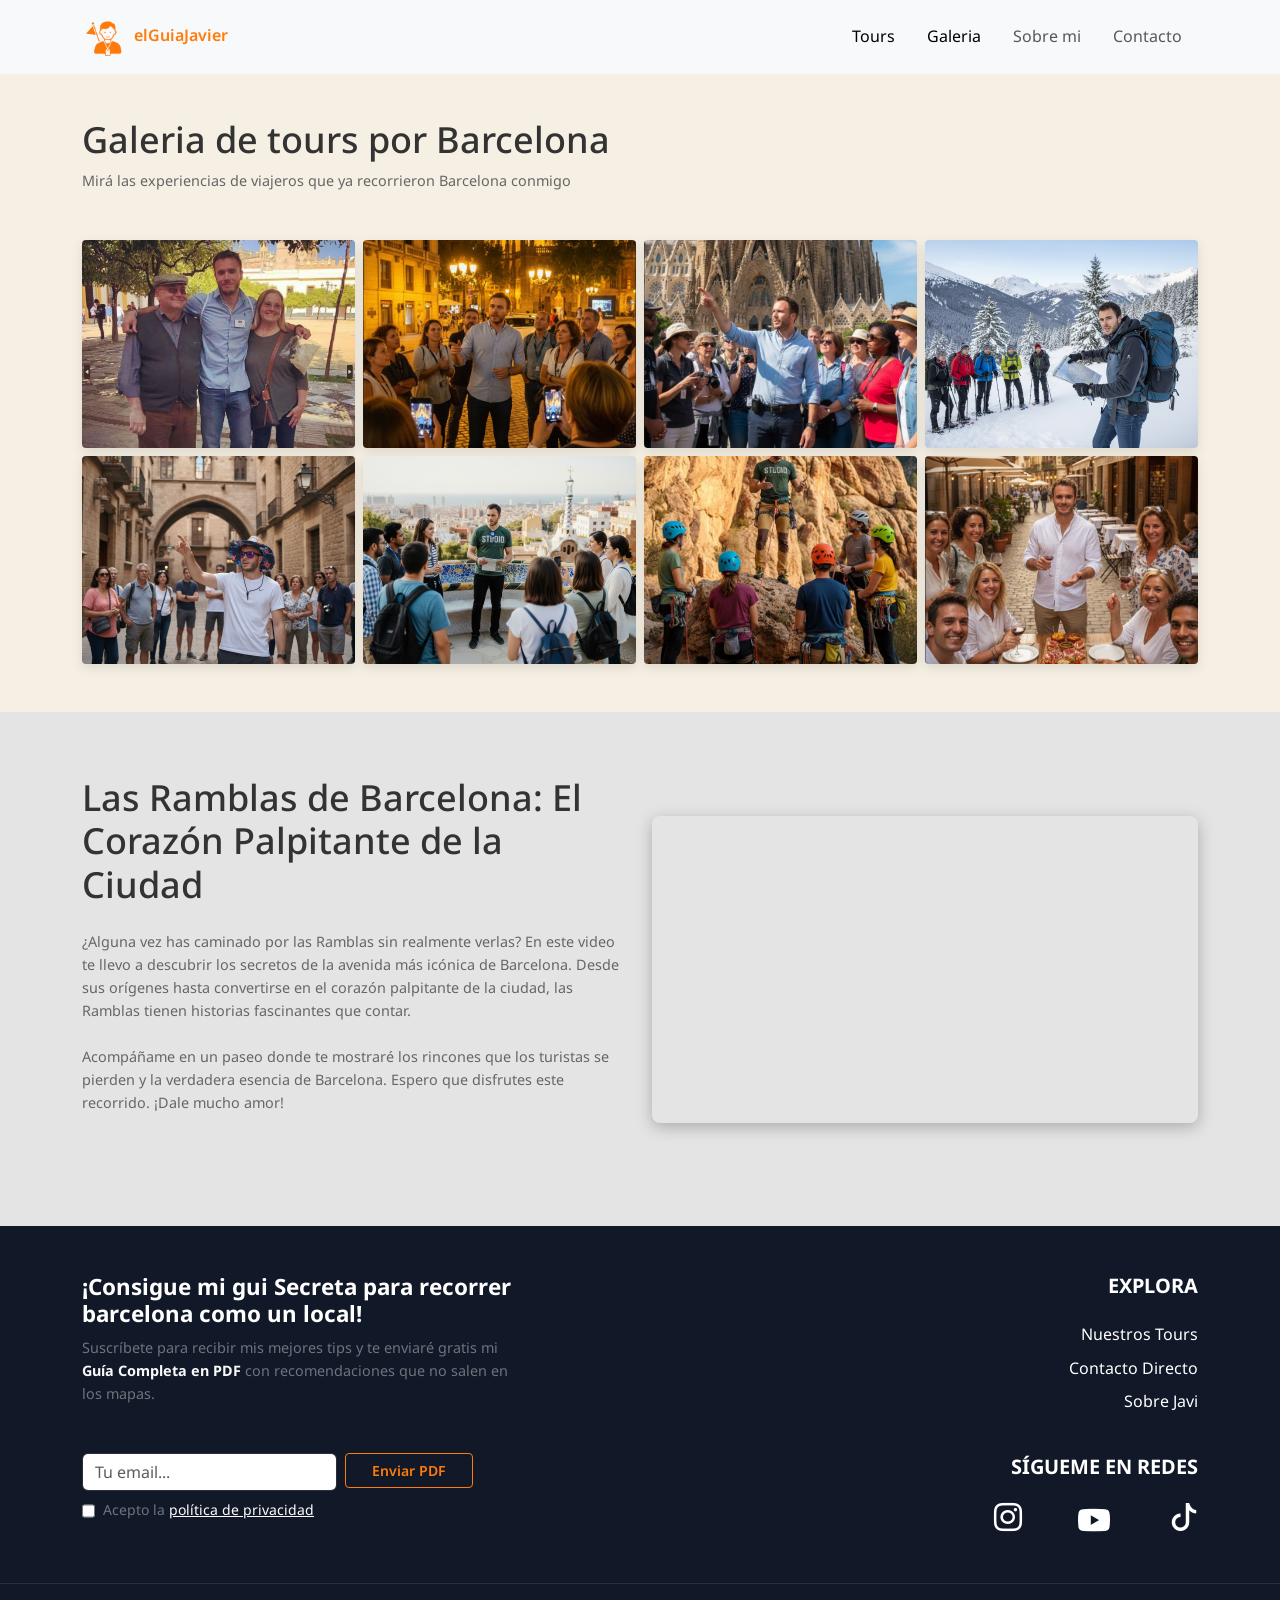
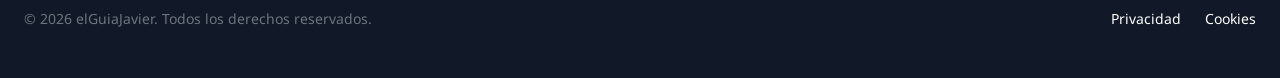
==== commit 2efc06c8: "terminando detalles de links y justificaciones" ====
--- a/pages/galeria.html
+++ b/pages/galeria.html
@@ -79,13 +79,13 @@
             <p>Mirá las experiencias de viajeros que ya recorrieron Barcelona conmigo</p>
             <div class="galeria">
                 <div class="galeria-item "><img src="../img/tour1.JPG" alt="Foto del tour"></div>
-                <div class="galeria-item"><img src="../img/paw-crawl.png" alt="Foto del tour"></div>
-                <div class="galeria-item"><img src="../img/sagrada-tour.png" alt="Foto del tour"></div>
+                <div class="galeria-item"><img src="../img/paw-crawl.JPG" alt="Foto del tour"></div>
+                <div class="galeria-item"><img src="../img/sagrada.JPG" alt="Foto del tour"></div>
                 <div class="galeria-item"><img src="../img/alpes.png" alt="Foto del tour"></div>
                 <div class="galeria-item"><img src="../img/tour-gotico.png" alt="Foto del tour"></div>
                 <div class="galeria-item"><img src="../img/tpur-guell.png" alt="Foto del tour"></div>
-                <div class="galeria-item"><img src="../img/escalada-tour.png" alt="Foto del tour"></div>
-                <div class="galeria-item"><img src="../img/tapeo.png" alt="Foto del tour"></div>
+                <div class="galeria-item"><img src="../img/escalada.JPG" alt="Foto del tour"></div>
+                <div class="galeria-item"><img src="../img/tapeo.JPG" alt="Foto del tour"></div>
         </div>
         </div>
     </section>
--- a/css/styles.css
+++ b/css/styles.css
@@ -186,20 +186,25 @@
 }
 .main-actividades .tarjeta {
   background-color: #ffffff;
-  max-width: 12rem;
-  height: 22rem;
+  width: 100%;
+  height: 25rem;
   display: flex;
   flex-direction: column;
   overflow: hidden;
   transition: transform 0.3s ease, box-shadow 0.3s ease;
   cursor: pointer;
 }
+@media (min-width: 568px) {
+  .main-actividades .tarjeta {
+    max-width: 12rem;
+  }
+}
 .main-actividades .tarjeta .card-img-top {
   transition: transform 0.3s ease;
   width: 100%;
   object-fit: cover;
   object-position: top;
-  height: 8rem;
+  height: 12rem;
 }
 .main-actividades .tarjeta .card-text {
   font-size: 0.8rem;
